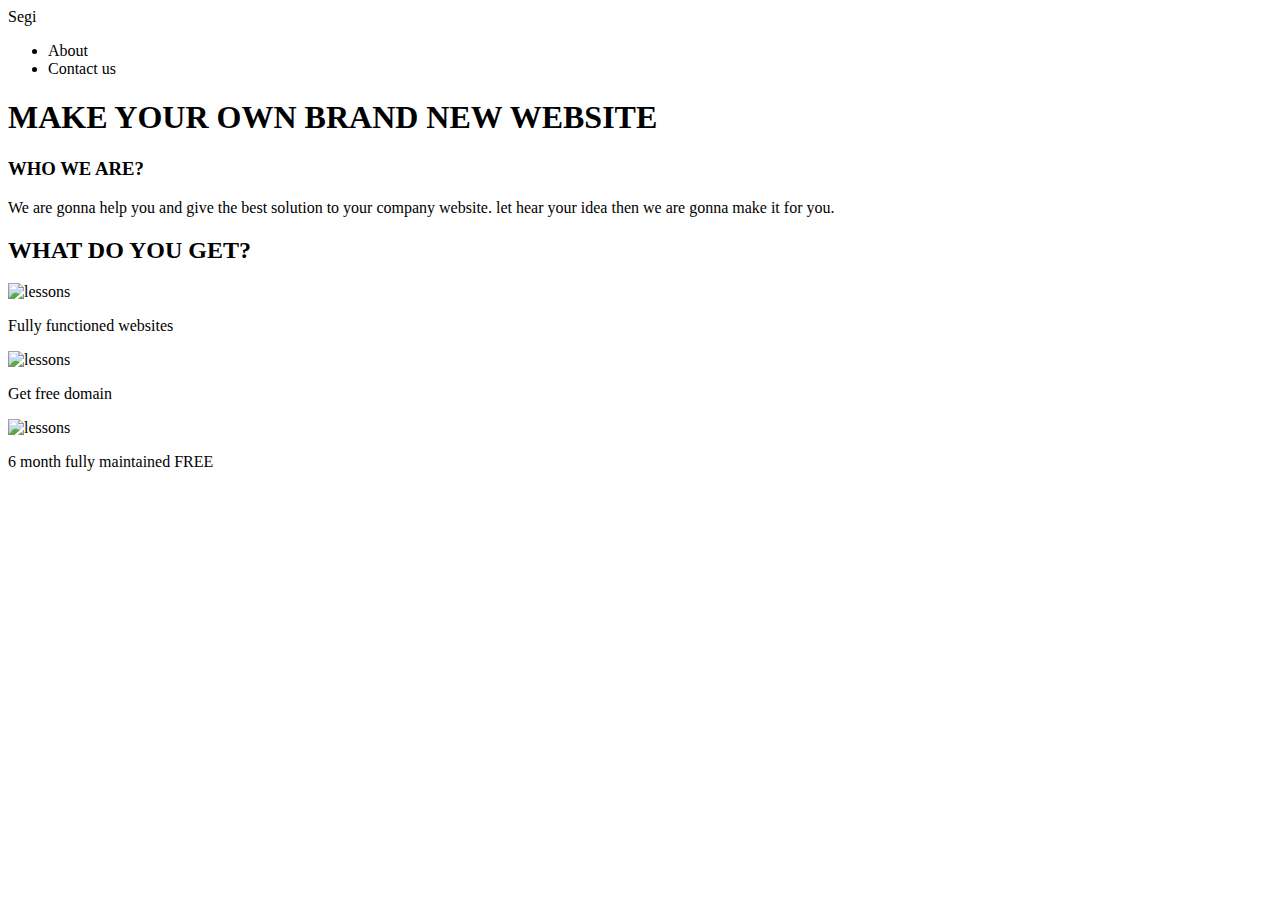
==== index.html @ 155dfa35 "update banner" ====
<!DOCTYPE html>
<html>
  <head>
    <meta charset="utf-8">
    <title>Muhamad wiku</title>
    <link rel="stylesheet" href="CSS/style.css">
  </head>
  <body>
    <!-- Write your code below -->
    <div class="header">
      <div class="logo">
        Segi
      </div>
      <div class="link">
        <ul>
          <li>About</li>
          <li>Contact us</li>
        </ul>
      </div>
    </div>
    
    <!-- body -->
    <div class="contents">
      <div class="banner">
        <h1>MAKE YOUR OWN BRAND NEW WEBSITE</h1>
        
      <div class="lessons"> 
        <div class="lesson-header">
          <h3>WHO WE ARE?</h3>
          <p>We are gonna help you and give the best solution to your company website. let hear your idea then we are gonna make it for you.</p>
        </div>
        
        <div class="lesson-items">
            <h2>WHAT DO YOU GET?</h2>
          <div class="lesson-item">
            <img src="file:///Users/chiarasyahdimar/Downloads/func%201.png" alt="lessons" />
            <p>Fully functioned websites</p>
          </div>
           <div class="lesson-item">
            <img src="file:///Users/chiarasyahdimar/Downloads/free%20domain%201.png" alt="lessons"/>
            <p>Get free domain </p>
          </div>
           <div class="lesson-item">
            <img src="file:///Users/chiarasyahdimar/Downloads/6mounth%201.png" alt="lessons" />
            <p>6 month fully maintained
            FREE </p>
          </div>
    
          </div>
        </div>
      </div>
    </div>
    </div>
  </body>
</html>
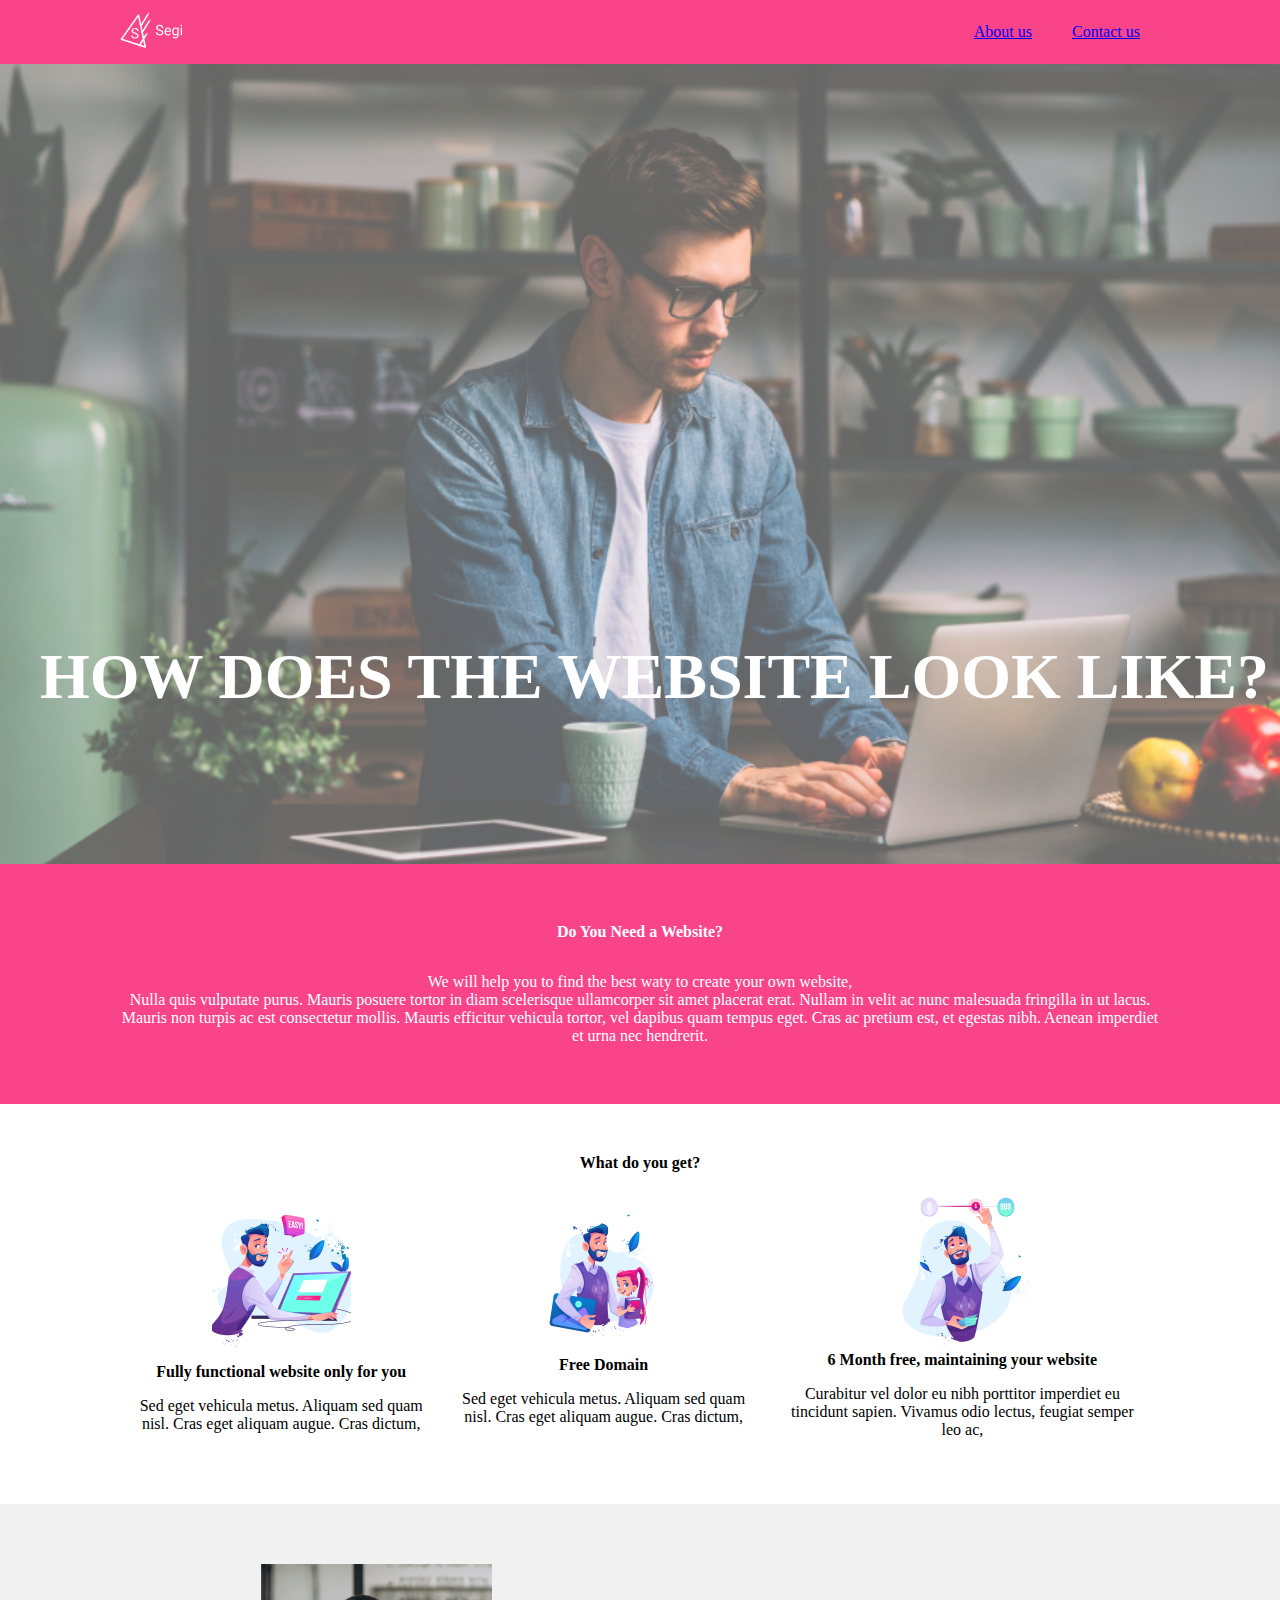
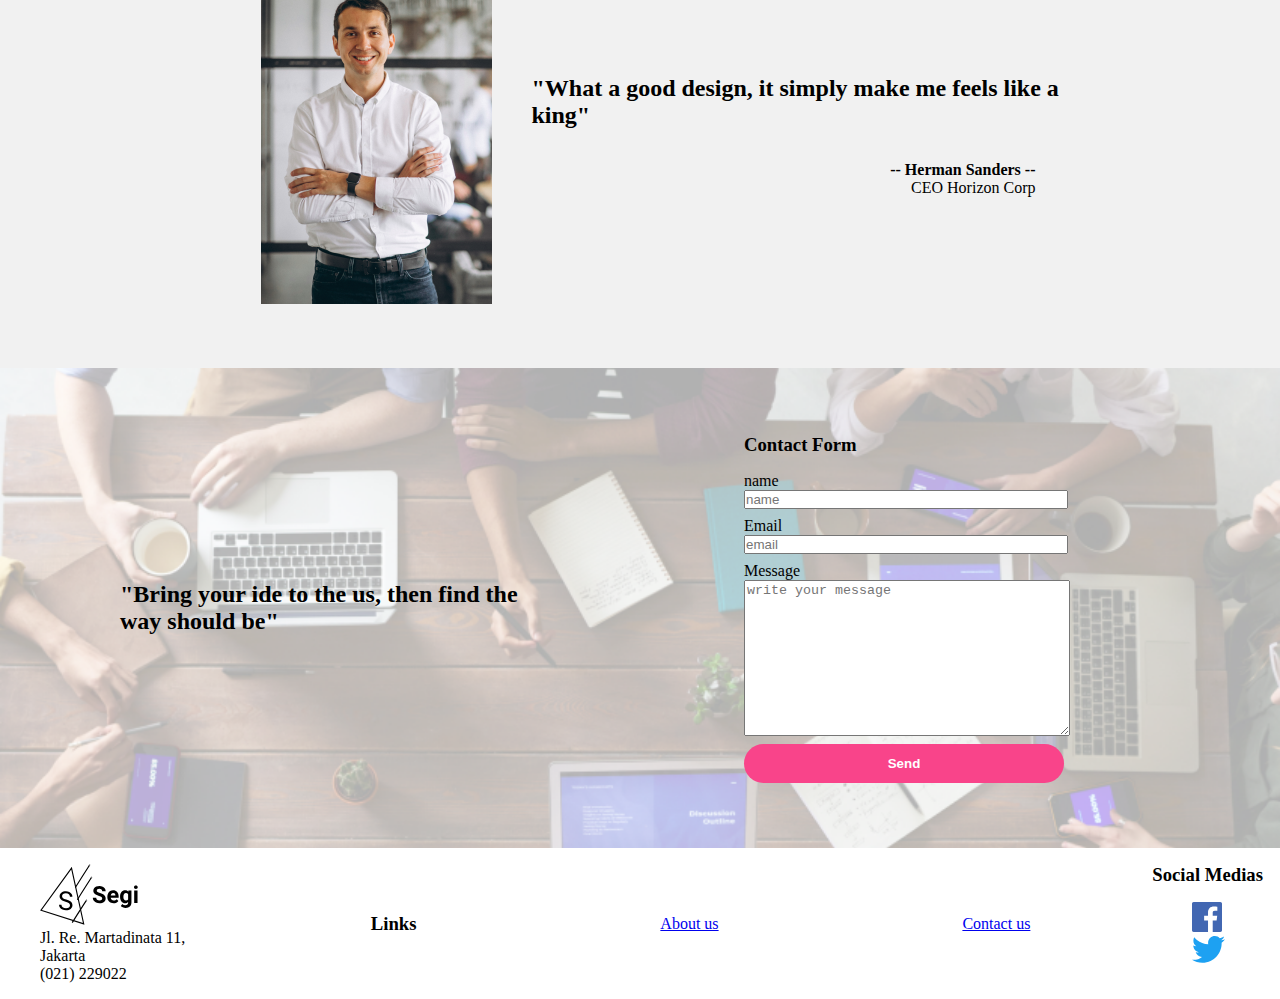
==== commit e4bade33: "update landing page" ====
--- a/index.html
+++ b/index.html
@@ -2,54 +2,121 @@
 <html>
   <head>
     <meta charset="utf-8">
-    <title>Muhamad wiku</title>
+    <title>task</title>
     <link rel="stylesheet" href="CSS/style.css">
   </head>
   <body>
     <!-- Write your code below -->
     <div class="header">
-      <div class="logo">
-        Segi
-      </div>
-      <div class="link">
-        <ul>
-          <li>About</li>
-          <li>Contact us</li>
-        </ul>
+      <div class="header-container">
+        <div>
+          <img class="logo" alt="logo" src="Assets/logo-white.svg"/>
+        </div>
+        <div class="link">
+          <ul>
+            <li><a href="#">About us</a></li>
+            <li><a href="#">Contact us</a></li>
+          </ul>
+        </div>
       </div>
     </div>
     
     <!-- body -->
-    <div class="contents">
-      <div class="banner">
-        <h1>MAKE YOUR OWN BRAND NEW WEBSITE</h1>
-        
-      <div class="lessons"> 
-        <div class="lesson-header">
-          <h3>WHO WE ARE?</h3>
-          <p>We are gonna help you and give the best solution to your company website. let hear your idea then we are gonna make it for you.</p>
+   <main class="root">
+      <section class="banner">
+        <figure>
+          <h2>HOW DOES THE WEBSITE LOOK LIKE?</h2>
+        </figure>
+      </section>
+      <section class="content-who">
+        <article>
+          <h4>Do You Need a Website?</h4>
+          <p>We will help you to find the best waty to create your own website,</p>
+          <p>Nulla quis vulputate purus. Mauris posuere tortor in diam scelerisque ullamcorper sit amet placerat erat. Nullam in velit ac nunc malesuada fringilla in ut lacus. Mauris non turpis ac est consectetur mollis. Mauris efficitur vehicula tortor, vel dapibus quam tempus eget. Cras ac pretium est, et egestas nibh. Aenean imperdiet et urna nec hendrerit. </p>
+        </article>
+      </section>
+      <section class="content-how">
+        <h4> What do you get? </h4>
+        <article>
+          <div>
+            <img src="Assets/illu-func.png" alt="content-item">
+            <p>Fully functional website only for you</p>
+            <span>Sed eget vehicula metus. Aliquam sed quam nisl. Cras eget aliquam augue. Cras dictum,  </span>
+          </div>
+          <div>
+            <img src="Assets/illu-domain.png" alt="content-item">
+            <p>Free Domain</p>
+            <span>Sed eget vehicula metus. Aliquam sed quam nisl. Cras eget aliquam augue. Cras dictum,</span>
+          </div>
+          <div>
+            <img src="Assets/illu-6-month.png" alt="content-item">
+            <p>6 Month free, maintaining your website</p>
+            <span>Curabitur vel dolor eu nibh porttitor imperdiet eu tincidunt sapien. Vivamus odio lectus, feugiat semper leo ac, </span>
+          </div>
+        </article>
+      </section>
+      <section class="testimony">
+        <div>
+          <figure>
+            <img alt="testimony" src="Assets/testi 1.png"/>
+          </figure>
+          <article>
+            <h2>"What a good design, it simply make me feels like a king"</h2>
+            <div>
+              <p>-- Herman Sanders --</p>
+              <span>CEO Horizon Corp </span>
+            </div>
+          </article>
         </div>
-        
-        <div class="lesson-items">
-            <h2>WHAT DO YOU GET?</h2>
-          <div class="lesson-item">
-            <img src="file:///Users/chiarasyahdimar/Downloads/func%201.png" alt="lessons" />
-            <p>Fully functioned websites</p>
-          </div>
-           <div class="lesson-item">
-            <img src="file:///Users/chiarasyahdimar/Downloads/free%20domain%201.png" alt="lessons"/>
-            <p>Get free domain </p>
-          </div>
-           <div class="lesson-item">
-            <img src="file:///Users/chiarasyahdimar/Downloads/6mounth%201.png" alt="lessons" />
-            <p>6 month fully maintained
-            FREE </p>
-          </div>
-    
+      </section>
+      <section class="form">
+        <div>
+          <article>
+            <h2>"Bring your ide to the us, then find the way should be"</h2>
+          </article>
+          <div>
+            <h3> Contact Form </h3>
+            <form class="form-container">
+              <div>
+                <label for="name">name</label>
+                <input id="name" type="text" placeholder="name"/>
+              </div>
+              <div>
+                <label for="email">Email</label>
+                <input type="text" placeholder="email"/>
+              </div>
+              <div>
+                <label for="message">Message</label>
+                <textarea name="message" id="message" cols="30" rows="10" placeholder="write your message"></textarea>
+              </div>
+              <button class="send-btn" type="submit">Send</button>
+            </form>
           </div>
         </div>
+      </section>
+   </main>
+   <footer class="footer">
+    <!-- <article> -->
+      <figure>
+        <img src="Assets/logo-black.svg" alt="Logo-brand">
+        <p>Jl. Re. Martadinata 11, Jakarta</p>
+        <p>(021) 229022</p>
+      </figure>
+      <article>
+        <h3>Links</h3>
+        <a href="#">About us</a>
+        <a href="#">Contact us </a>
+      </article>
+      <div class="social-media">
+        <h3>Social Medias</h3>
+        <figure>
+          <a href="#">
+            <img src="Assets/icon-facebook.svg" alt="facebook"/>
+            <img src="Assets/icon-twitter.svg" alt="twitter"/>
+          </a>
+        </figure>
       </div>
-    </div>
-    </div>
+    <!-- </article> -->
+   </footer>
   </body>
 </html>
--- a/CSS/style.css
+++ b/CSS/style.css
@@ -0,0 +1,258 @@
+/* Reset CSS (DO NOT DELETE) */
+html, body,
+ul, ol, li,
+h1, h2, h3, h4, h5, h6, p,
+form, input, div {
+  margin: 0;
+  padding: 0;
+}
+
+body {
+  font-family: "Avenir Next";
+}
+
+li {
+  list-style: none;
+  display: list-item;
+}
+
+/* Write your code below */
+.header {
+  background-color: #F9448A;
+  color: #fff;
+  display: flex;
+  align-items: center;
+  justify-content: center;
+  width: 100%;
+  height: 4rem; 
+}
+
+.header-container {
+  width: 65rem;
+  display: flex;
+  align-items: center;
+  justify-content: space-between;
+}
+
+.logo {
+  width: 4rem
+}
+
+.link ul li {
+    float: left;
+    padding: 33px 20px;
+}
+
+/* body */
+.banner {
+  background-image: url('../Assets/illu-banner.png');
+  background-size: cover;
+  width: 100%;
+  overflow: hidden;
+  height: 50rem;
+}
+
+.banner figure {
+  display: flex;
+  text-align: center;
+  height: 50rem;
+}
+
+.banner figure h2 {
+  font-size: 4rem;
+  color: white;
+  position: absolute;
+  top: 40rem;
+}
+
+.content-who {
+  background-color:  #F9448A;
+  height: 15rem;
+  display: flex;
+  flex-direction: column;
+  align-items: center;
+  justify-content: center;
+}
+
+.content-who article {
+  text-align: center;
+  width: 65rem;
+  display: flex;
+  flex-direction: column;
+  align-items: center;
+  justify-content: center;
+}
+
+.content-who article h4 {
+  color: white;
+  margin-bottom: 2rem;
+  font-weight: bold;
+}
+
+.content-who article p {
+  color: white;
+}
+
+.content-how {
+  display: flex;
+  flex-direction: column;
+  align-items: center;
+  justify-content: center;
+  width: 100%;
+  height: 25rem;
+}
+
+.content-how article {
+  display: flex;
+  align-items: center;
+  justify-content: space-around;
+  width: 65rem;
+}
+
+.content-how article div {
+  display: flex;
+  flex-direction: column;
+  align-items: center;
+  justify-content: center;
+  text-align: center ;
+  padding: 1rem;
+}
+
+.content-how article div p {
+  font-weight: 800;
+  margin-bottom: 1rem;
+}
+
+.testimony {
+  background-color: #F1F1F1;
+  height: 29rem;
+  width: 100%;
+  display: flex;
+  align-items: center;
+  justify-content: center;
+}
+
+.testimony div {
+  display: flex;
+  align-items: center;
+  justify-content: space-around;
+}
+
+.testimony div article {
+  height: 25rem;
+  display: flex;
+  flex-direction: column;
+  align-items: center;
+  justify-content: center;
+  width: 33rem;
+}
+
+.testimony div article h2 {
+  margin-bottom: 2rem;
+}
+
+.testimony div article div {
+  display: flex;
+  flex-direction: column;
+  align-items: flex-end;
+  width: 30rem;
+}
+
+.testimony div article div p {
+  font-weight: 800;
+}
+
+.form {
+  background-image: url(../Assets/bg-form.png);
+  background-size: cover;
+  width: 100%;
+  overflow: hidden;
+  height: 30rem;
+  display: flex;
+  align-items: center;
+  justify-content: center;
+}
+
+.form div {
+  width: 65rem;
+  display: flex;
+  align-items: center;
+  justify-content: space-between;
+}
+
+.form div article {
+  width: 26rem;
+}
+
+.form div div {
+  width: 26rem;
+  display: flex;
+  flex-direction: column;
+  align-items: flex-start;
+}
+
+.form div div h3{
+  font-weight: 800;
+  margin-bottom: 1rem;
+}
+
+.form-container {
+  display: flex;
+  flex-direction: column;
+}
+
+.form-container div {
+  margin-bottom: .5rem;
+}
+
+.form-container div input {
+  width: 20rem;
+}
+
+.form-container div textarea {
+  width: 20rem;
+}
+
+.send-btn {
+  width: 20rem;
+  background-color: #F9448A;
+  border: none;
+  border-radius: 1.25rem;
+  padding: .75rem;
+  color: white;
+  font-weight: 900;
+}
+
+.footer {
+  width: 100%;
+  display: flex;
+  align-items: center;
+  justify-content: center;
+}
+
+.footer article {
+  width: 65rem;
+  display: flex;
+  align-items: center;
+  justify-content: space-around;
+}
+
+.footer article figure {
+  width: 25rem;
+}
+
+.footer article article {
+  width: 25rem;
+  display: flex;
+  flex-direction: column;
+  align-self: center;
+  justify-content: flex-start;
+}
+
+.social-mediav {
+  width: 25rm;
+  display: flex;
+  flex-direction: row;
+  align-self: center;
+  justify-content: flex-start;
+}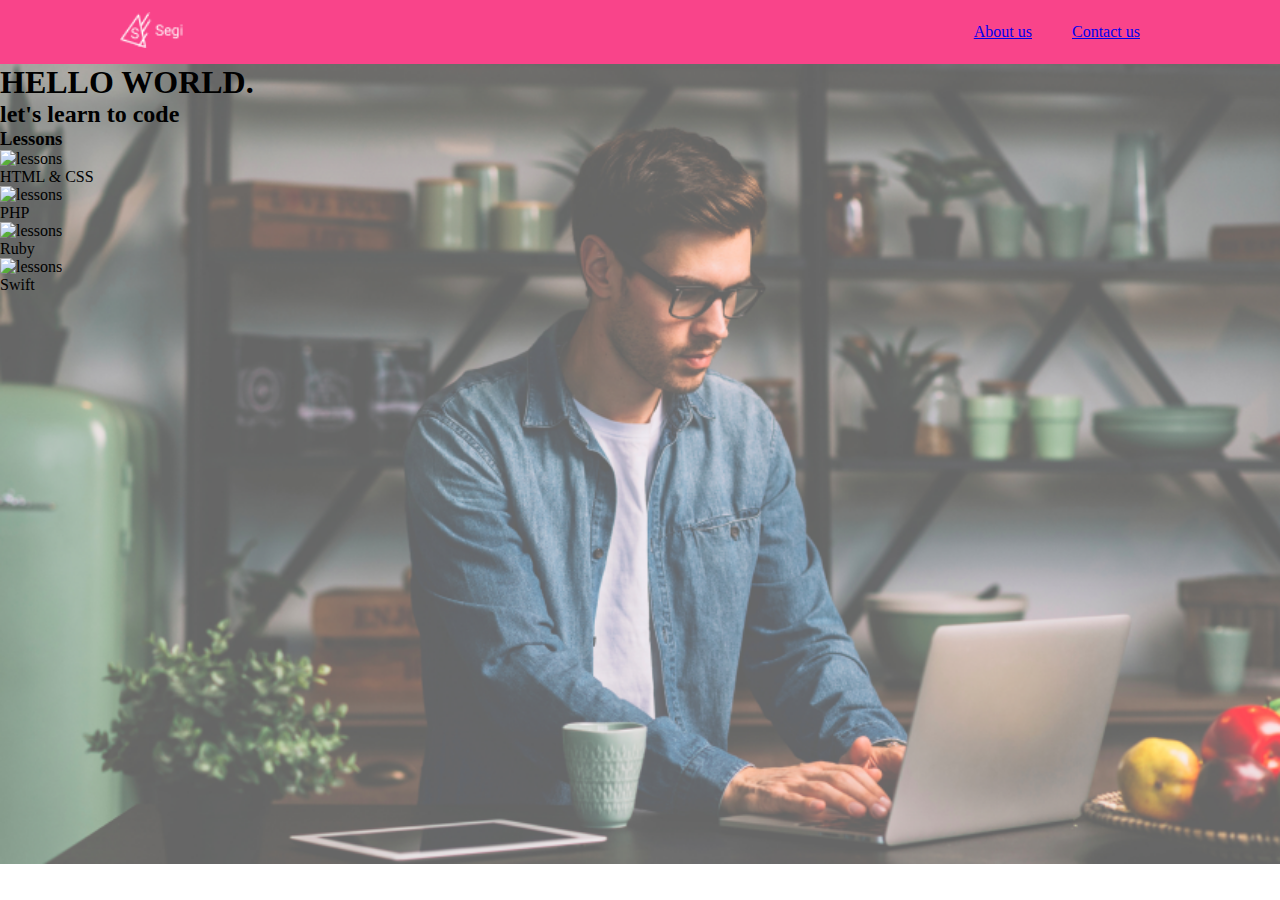
==== commit 7071ea0e: "Merge pull request #2 from muhamadwiku/develop" ====
--- a/index.html
+++ b/index.html
@@ -2,121 +2,57 @@
 <html>
   <head>
     <meta charset="utf-8">
-    <title>task</title>
+    <title>Segi</title>
     <link rel="stylesheet" href="CSS/style.css">
   </head>
   <body>
-    <!-- Write your code below -->
-    <div class="header">
+ 
+     <!-- header -->
+     <div class="header">
       <div class="header-container">
         <div>
-          <img class="logo" alt="logo" src="Assets/logo-white.svg"/>
+          <a href="index.html">
+            <img class="logo" alt="logo" src="Assets/layer1.png"/>
+          </a>
         </div>
         <div class="link">
           <ul>
-            <li><a href="#">About us</a></li>
-            <li><a href="#">Contact us</a></li>
+            <li><a href="about-us.html">About us</a></li>
+            <li><a href="contact-us.html">Contact us</a></li>
           </ul>
         </div>
       </div>
     </div>
     
     <!-- body -->
-   <main class="root">
-      <section class="banner">
-        <figure>
-          <h2>HOW DOES THE WEBSITE LOOK LIKE?</h2>
-        </figure>
-      </section>
-      <section class="content-who">
-        <article>
-          <h4>Do You Need a Website?</h4>
-          <p>We will help you to find the best waty to create your own website,</p>
-          <p>Nulla quis vulputate purus. Mauris posuere tortor in diam scelerisque ullamcorper sit amet placerat erat. Nullam in velit ac nunc malesuada fringilla in ut lacus. Mauris non turpis ac est consectetur mollis. Mauris efficitur vehicula tortor, vel dapibus quam tempus eget. Cras ac pretium est, et egestas nibh. Aenean imperdiet et urna nec hendrerit. </p>
-        </article>
-      </section>
-      <section class="content-how">
-        <h4> What do you get? </h4>
-        <article>
-          <div>
-            <img src="Assets/illu-func.png" alt="content-item">
-            <p>Fully functional website only for you</p>
-            <span>Sed eget vehicula metus. Aliquam sed quam nisl. Cras eget aliquam augue. Cras dictum,  </span>
+    <div class="contents">
+      <div class="banner">
+        <h1>HELLO WORLD<span>.</span></h1>
+        <h2>let's learn to code</h2>
+      <div class="lessons"> 
+        <div class="lesson-header">
+          <h3> Lessons </h3>
+        </div>
+        <div class="lesson-items">
+          <div class="lesson-item">
+            <img src="https://s3-ap-northeast-1.amazonaws.com/progate/shared/images/lesson/html/study/html.svg" alt="lessons" />
+            <p> HTML & CSS</p>
           </div>
-          <div>
-            <img src="Assets/illu-domain.png" alt="content-item">
-            <p>Free Domain</p>
-            <span>Sed eget vehicula metus. Aliquam sed quam nisl. Cras eget aliquam augue. Cras dictum,</span>
+           <div class="lesson-item">
+            <img src="https://s3-ap-northeast-1.amazonaws.com/progate/shared/images/lesson/html/study/php.svg" alt="lessons"/>
+            <p> PHP </p>
           </div>
-          <div>
-            <img src="Assets/illu-6-month.png" alt="content-item">
-            <p>6 Month free, maintaining your website</p>
-            <span>Curabitur vel dolor eu nibh porttitor imperdiet eu tincidunt sapien. Vivamus odio lectus, feugiat semper leo ac, </span>
+           <div class="lesson-item">
+            <img src="https://s3-ap-northeast-1.amazonaws.com/progate/shared/images/lesson/html/study/ruby.svg" alt="lessons" />
+            <p> Ruby </p>
           </div>
-        </article>
-      </section>
-      <section class="testimony">
-        <div>
-          <figure>
-            <img alt="testimony" src="Assets/testi 1.png"/>
-          </figure>
-          <article>
-            <h2>"What a good design, it simply make me feels like a king"</h2>
-            <div>
-              <p>-- Herman Sanders --</p>
-              <span>CEO Horizon Corp </span>
-            </div>
-          </article>
-        </div>
-      </section>
-      <section class="form">
-        <div>
-          <article>
-            <h2>"Bring your ide to the us, then find the way should be"</h2>
-          </article>
-          <div>
-            <h3> Contact Form </h3>
-            <form class="form-container">
-              <div>
-                <label for="name">name</label>
-                <input id="name" type="text" placeholder="name"/>
-              </div>
-              <div>
-                <label for="email">Email</label>
-                <input type="text" placeholder="email"/>
-              </div>
-              <div>
-                <label for="message">Message</label>
-                <textarea name="message" id="message" cols="30" rows="10" placeholder="write your message"></textarea>
-              </div>
-              <button class="send-btn" type="submit">Send</button>
-            </form>
+           <div class="lesson-item">
+            <img src="https://s3-ap-northeast-1.amazonaws.com/progate/shared/images/lesson/html/study/swift.svg" alt="lessons" />
+            <p> Swift </p>
           </div>
         </div>
-      </section>
-   </main>
-   <footer class="footer">
-    <!-- <article> -->
-      <figure>
-        <img src="Assets/logo-black.svg" alt="Logo-brand">
-        <p>Jl. Re. Martadinata 11, Jakarta</p>
-        <p>(021) 229022</p>
-      </figure>
-      <article>
-        <h3>Links</h3>
-        <a href="#">About us</a>
-        <a href="#">Contact us </a>
-      </article>
-      <div class="social-media">
-        <h3>Social Medias</h3>
-        <figure>
-          <a href="#">
-            <img src="Assets/icon-facebook.svg" alt="facebook"/>
-            <img src="Assets/icon-twitter.svg" alt="twitter"/>
-          </a>
-        </figure>
       </div>
-    <!-- </article> -->
-   </footer>
+    </div>
+    </div>
   </body>
-</html>
+</html>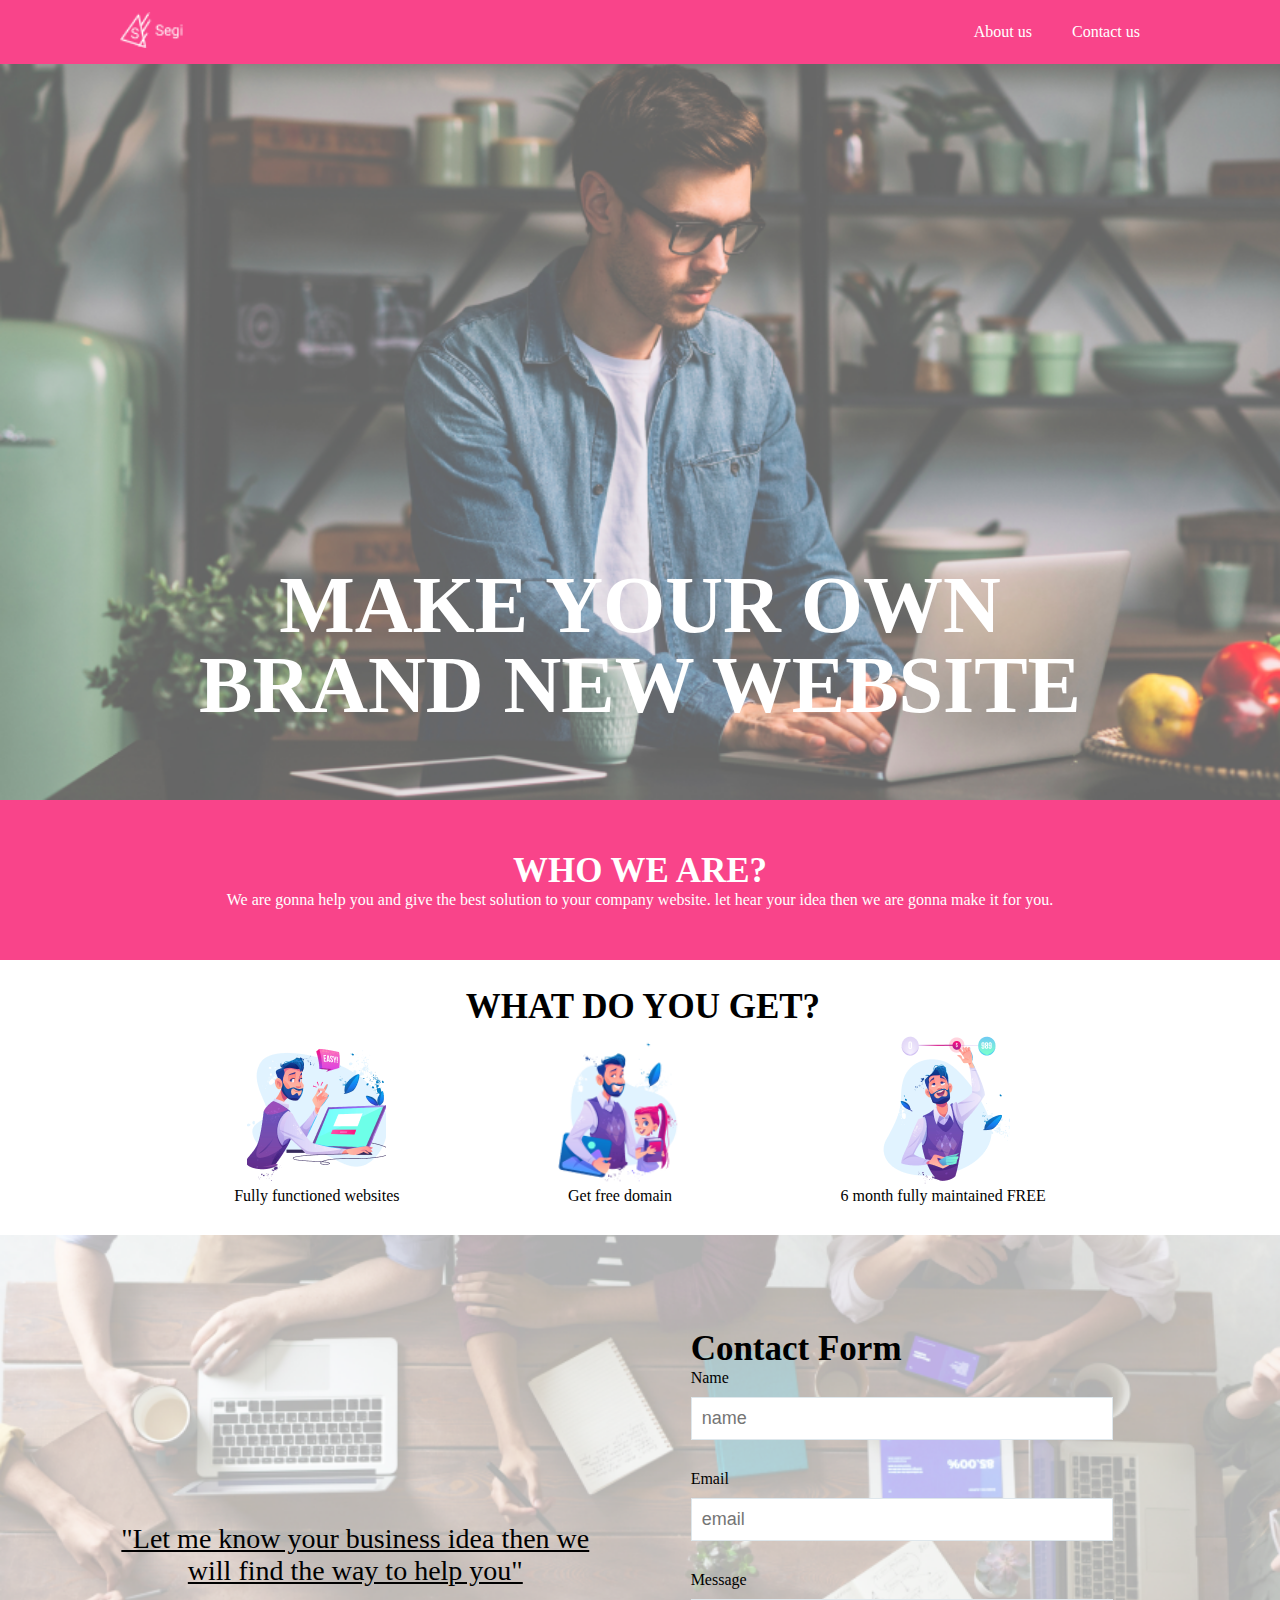
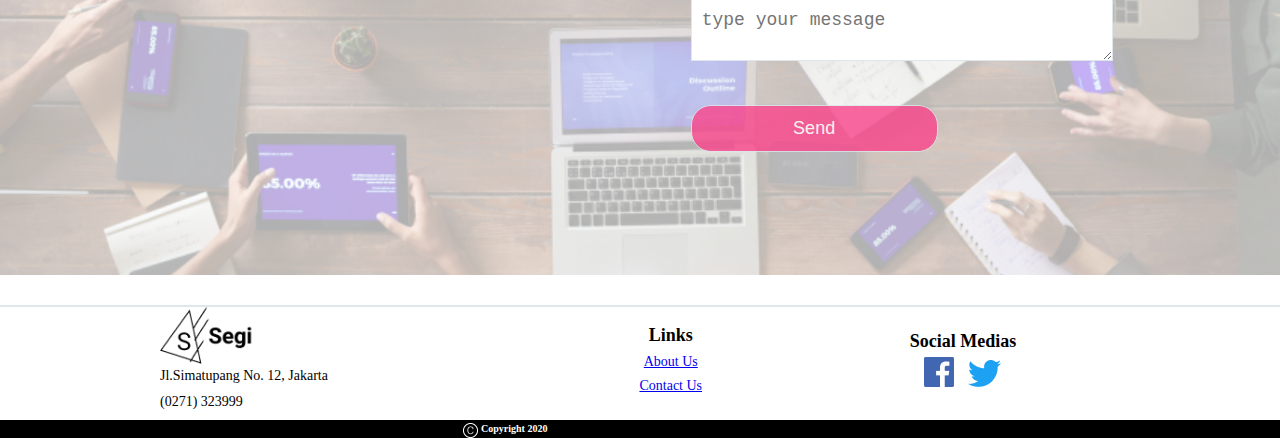
==== commit 26b4ab85: "Merge pull request #7 from muhamadwiku/develop" ====
--- a/index.html
+++ b/index.html
@@ -6,7 +6,7 @@
     <link rel="stylesheet" href="CSS/style.css">
   </head>
   <body>
- 
+
      <!-- header -->
      <div class="header">
       <div class="header-container">
@@ -21,38 +21,114 @@
             <li><a href="contact-us.html">Contact us</a></li>
           </ul>
         </div>
+
       </div>
     </div>
     
     <!-- body -->
-    <div class="contents">
+    <div class="top">
       <div class="banner">
-        <h1>HELLO WORLD<span>.</span></h1>
-        <h2>let's learn to code</h2>
-      <div class="lessons"> 
-        <div class="lesson-header">
-          <h3> Lessons </h3>
-        </div>
-        <div class="lesson-items">
-          <div class="lesson-item">
-            <img src="https://s3-ap-northeast-1.amazonaws.com/progate/shared/images/lesson/html/study/html.svg" alt="lessons" />
-            <p> HTML & CSS</p>
-          </div>
-           <div class="lesson-item">
-            <img src="https://s3-ap-northeast-1.amazonaws.com/progate/shared/images/lesson/html/study/php.svg" alt="lessons"/>
-            <p> PHP </p>
-          </div>
-           <div class="lesson-item">
-            <img src="https://s3-ap-northeast-1.amazonaws.com/progate/shared/images/lesson/html/study/ruby.svg" alt="lessons" />
-            <p> Ruby </p>
-          </div>
-           <div class="lesson-item">
-            <img src="https://s3-ap-northeast-1.amazonaws.com/progate/shared/images/lesson/html/study/swift.svg" alt="lessons" />
-            <p> Swift </p>
-          </div>
-        </div>
+        <h1>MAKE YOUR OWN</h1>
+        <h2>BRAND NEW WEBSITE</h2>
       </div>
     </div>
+      
+    <div class="lessons">
+      <div class="lesson-header">
+        <h3>WHO WE ARE?</h3>
+        <p>We are gonna help you and give the best solution to your company website. let hear your idea then we are gonna make it for you.</p>
+      </div>
+      
+      <div class="section-one">
+        <h2>WHAT DO YOU GET?</h2>
+      </div>
+        
+      <div class="section-two">
+          <div class="container">
+              <div class="lesson-item">
+                <div>
+                  <img src="Assets/func 1.png">
+                </div>
+                  <p>Fully functioned websites</p>
+              </div>
+          
+            <div class="lesson-item">
+              <div>
+                <img class="gambar2" src="Assets/free domain 1.png">
+              </div>
+                <p>Get free domain</p>
+            </div>
+        
+
+          <div class="lesson-item">
+            <div>
+              <img src="Assets/6mounth 1.png">
+            </div>
+              <p>6 month fully maintained FREE</p>
+          </div>
+         </div>
+      </div>
     </div>
+
+<div class="contact-wrapper">
+  <div class="contact-container">
+    <div class="contact-info">
+      <p class="contact-message">"Let me know your business idea then we will find the way to help you"</p>
+    </div>
+    
+    <div class="contact-form>">
+      <h3 class="section-title">Contact Form</h3>
+      <p>Name</p>
+      <input placeholder="name">
+      <p>Email</p>
+      <input placeholder="email">
+      <p>Message</p>
+     <textarea placeholder="type your message"></textarea>
+
+     <input class="contact-submit" type="submit" value="Send">
+
+    </div>
+  </div>
+</div>
+
+  
+
+    <!-- footer -->
+    <div class="footer">
+      <ul class="flex-list">
+        <li class="footer-container1">
+          <div>
+            <a href="index.html">
+              <img class="logo1" alt="logo1" src="Assets/layer1-1.png"/>
+            </a>
+          <p>Jl.Simatupang No. 12, Jakarta</p>
+          <p>(0271) 323999</p>
+          </div>
+        </li>
+        <li class="footer-container2">
+          <div class="footer-list">
+            <h3>Links</h3>
+            <ul>
+              <li><a href="about-us.html">About Us</a></li>
+              <li><a href="#">Contact Us</a></li>
+            </ul>
+          </div>
+        </li>
+        <li class="footer-container3">
+          <div class="sosmed">
+            <h3>Social Medias</h3>
+            <img src="Assets/facebook 1.png"/>
+            <img src="Assets/Vector.png"/>
+          </div>
+        </li>
+      </ul>
+    </div> 
+    <footer>
+      <div class="footer-bottom">
+        <img src="Assets/Group3.png"/>
+        <h3 class="section-title">Copyright 2020</h3>
+      </div> 
+    </footer> 
   </body>
-</html>+</html>      
+    
--- a/CSS/style.css
+++ b/CSS/style.css
@@ -25,6 +25,8 @@
   justify-content: center;
   width: 100%;
   height: 4rem; 
+  position: fixed;
+  z-index: 10;
 }
 
 .header-container {
@@ -40,219 +42,244 @@
 
 .link ul li {
     float: left;
-    padding: 33px 20px;
-}
-
-/* body */
+    padding: 2rem 1.25rem;
+}
+
+.link ul li a{
+  color: #fff;
+  text-decoration: none;
+}
+
 .banner {
-  background-image: url('../Assets/illu-banner.png');
+    background-image: url("../Assets/background 1.png");
+    background-size: cover;
+    width: 100%;
+    overflow: hidden;
+    height: 50rem;
+    display: flex;
+    align-items: center;
+    justify-content: center;
+}
+
+.banner h1 {
+    font-size: 80px;
+    text-align: center;
+    color: #FFFFFF;
+    top: 35rem;
+    position: absolute;
+}
+
+.banner h2 {
+    text-align: center;
+    color: #FFFFFF;
+    font-size: 80px;
+    top: 40rem;
+    position: absolute;
+    width: 100%;
+}
+
+.lessons {
+    background-color: #F9448A
+}
+
+.lesson-header {
+    width: 100%;
+    display: flex;
+    align-items: center;
+    justify-content: center;
+    flex-direction: column;
+    height: 10rem;
+}
+
+.lesson-header h3 {
+    font-size: 35px;
+    text-align: center;
+    color: white;
+}
+
+.lesson-header p {
+   text-align: center;
+   color: white;
+}
+
+.section-one {
+    background-color: white;
+}
+
+.section-one h2 {
+    color: black;
+    padding-top: 27px;
+    font-size: 35px;
+    text-align: center;
+    padding-right: 264px;
+    padding-left: 270px;
+}
+
+.section-two {
+    display: flex;
+    align-items: center;
+    justify-content: center;
+    background-color: white;
+    width:100%
+}
+
+.container {
+    display: flex;
+    align-items: center;
+    justify-content: space-around;
+    width: 60rem;
+}
+
+.lesson-item {
+  display: flex;
+  align-items: center;
+  justify-content: center;
+  flex-direction: column;
+}
+
+.gambar2 {
+  width: 9rem;
+}
+
+.lesson-item div {
+  height: 10rem;
+
+}
+
+
+.contact-wrapper{
+  background-image: url("../Assets/top-view-photo-of-people-near-wooden-table-3183150 1.png");
   background-size: cover;
-  width: 100%;
+  width : 100%;
   overflow: hidden;
-  height: 50rem;
-}
-
-.banner figure {
-  display: flex;
+  height: 40rem;
+  display: flex;
+  align-items: center;
+  justify-content: center;
+  margin-top: 30px;
+  margin-bottom: 30px;
+
+}
+
+.contact-container{
+  display: flex;
+  align-items :center;
+  justify-content: space-evenly;
+  width : 100rem;
+}
+
+.contact-info {
+  padding-left: 20px;
+}
+
+.contact-message{
+  font-size : 28px;
+  text-decoration: underline;
   text-align: center;
-  height: 50rem;
-}
-
-.banner figure h2 {
-  font-size: 4rem;
-  color: white;
-  position: absolute;
-  top: 40rem;
-}
-
-.content-who {
-  background-color:  #F9448A;
-  height: 15rem;
-  display: flex;
-  flex-direction: column;
-  align-items: center;
-  justify-content: center;
-}
-
-.content-who article {
+  width : 30rem;
+}
+
+input {
+  width : 25rem;
+  margin-top : 10px;
+  margin-bottom: 30px;
+  padding: 10px;
+  font-size : 18px;
+  border: 1px solid #dee7ec;
+}
+
+textarea {
+  width : 25rem;
+  margin-top : 10px;
+  margin-bottom: 30px;
+  padding: 10px;
+  font-size : 18px;
+  border: 1px solid #dee7ec;
+}
+
+.section-title {
+  font-size : 35px;
+  width : 21rem
+}
+
+.contact-submit{
+  color : white;
+  border-radius: 20px;
+  width : 50%;
+  padding: 12px 12px;
+  display: inline-block;
+  opacity: 0.8;
+  background-color: #F9448A;
+}
+
+.footer {
+  background-color: #fff;
+  color: #000;
+  border-top: 2px solid #dee7ec;
+  align-items: center;
+  display: flex;
+  justify-content: center;
+}
+
+.flex-list {
+  align-items: center;
+  display: flex;
+  justify-content: space-around;
+  width: 60rem;
+}
+
+.flex-list li {
+  flex: auto;
+}
+
+.logo1 {
+  width: 6rem;
+}
+
+.footer-container1 p {
+  font-size: 14px;
+  padding-bottom: 10px;
+}
+
+.footer-list {
   text-align: center;
-  width: 65rem;
-  display: flex;
-  flex-direction: column;
-  align-items: center;
-  justify-content: center;
-}
-
-.content-who article h4 {
-  color: white;
-  margin-bottom: 2rem;
-  font-weight: bold;
-}
-
-.content-who article p {
-  color: white;
-}
-
-.content-how {
-  display: flex;
-  flex-direction: column;
-  align-items: center;
-  justify-content: center;
-  width: 100%;
-  height: 25rem;
-}
-
-.content-how article {
-  display: flex;
-  align-items: center;
-  justify-content: space-around;
-  width: 65rem;
-}
-
-.content-how article div {
-  display: flex;
-  flex-direction: column;
-  align-items: center;
-  justify-content: center;
-  text-align: center ;
-  padding: 1rem;
-}
-
-.content-how article div p {
-  font-weight: 800;
-  margin-bottom: 1rem;
-}
-
-.testimony {
-  background-color: #F1F1F1;
-  height: 29rem;
-  width: 100%;
-  display: flex;
-  align-items: center;
-  justify-content: center;
-}
-
-.testimony div {
-  display: flex;
-  align-items: center;
-  justify-content: space-around;
-}
-
-.testimony div article {
-  height: 25rem;
-  display: flex;
-  flex-direction: column;
-  align-items: center;
-  justify-content: center;
-  width: 33rem;
-}
-
-.testimony div article h2 {
-  margin-bottom: 2rem;
-}
-
-.testimony div article div {
-  display: flex;
-  flex-direction: column;
-  align-items: flex-end;
-  width: 30rem;
-}
-
-.testimony div article div p {
-  font-weight: 800;
-}
-
-.form {
-  background-image: url(../Assets/bg-form.png);
-  background-size: cover;
-  width: 100%;
-  overflow: hidden;
-  height: 30rem;
-  display: flex;
-  align-items: center;
-  justify-content: center;
-}
-
-.form div {
-  width: 65rem;
-  display: flex;
-  align-items: center;
-  justify-content: space-between;
-}
-
-.form div article {
-  width: 26rem;
-}
-
-.form div div {
-  width: 26rem;
-  display: flex;
-  flex-direction: column;
-  align-items: flex-start;
-}
-
-.form div div h3{
-  font-weight: 800;
-  margin-bottom: 1rem;
-}
-
-.form-container {
-  display: flex;
-  flex-direction: column;
-}
-
-.form-container div {
-  margin-bottom: .5rem;
-}
-
-.form-container div input {
-  width: 20rem;
-}
-
-.form-container div textarea {
-  width: 20rem;
-}
-
-.send-btn {
-  width: 20rem;
-  background-color: #F9448A;
-  border: none;
-  border-radius: 1.25rem;
-  padding: .75rem;
-  color: white;
-  font-weight: 900;
-}
-
-.footer {
-  width: 100%;
-  display: flex;
-  align-items: center;
-  justify-content: center;
-}
-
-.footer article {
-  width: 65rem;
-  display: flex;
-  align-items: center;
-  justify-content: space-around;
-}
-
-.footer article figure {
-  width: 25rem;
-}
-
-.footer article article {
-  width: 25rem;
-  display: flex;
-  flex-direction: column;
-  align-self: center;
-  justify-content: flex-start;
-}
-
-.social-mediav {
-  width: 25rm;
-  display: flex;
-  flex-direction: row;
-  align-self: center;
-  justify-content: flex-start;
+}
+
+.footer-list h3 {
+  font-size: 18px;
+  padding-bottom: 8px;
+}
+
+.footer-list li {
+  font-size: 14px;
+  padding-bottom: 8px;
+}
+
+.sosmed {
+  text-align:center;
+}
+.sosmed h3 {
+  font-size: 18px;
+}
+
+.sosmed img {
+  padding: 5px;
+}
+
+footer {
+  background-color: #000;
+  color: #fff;
+  display: flex;
+  justify-content: center;
+}
+
+.footer-bottom img {
+  float: left;
+  size: 10px;
+  padding-right: 3px;
+}
+.footer-bottom h3{
+  float: right;
+  font-size: 10px;
+  padding-top: 3px;
 }